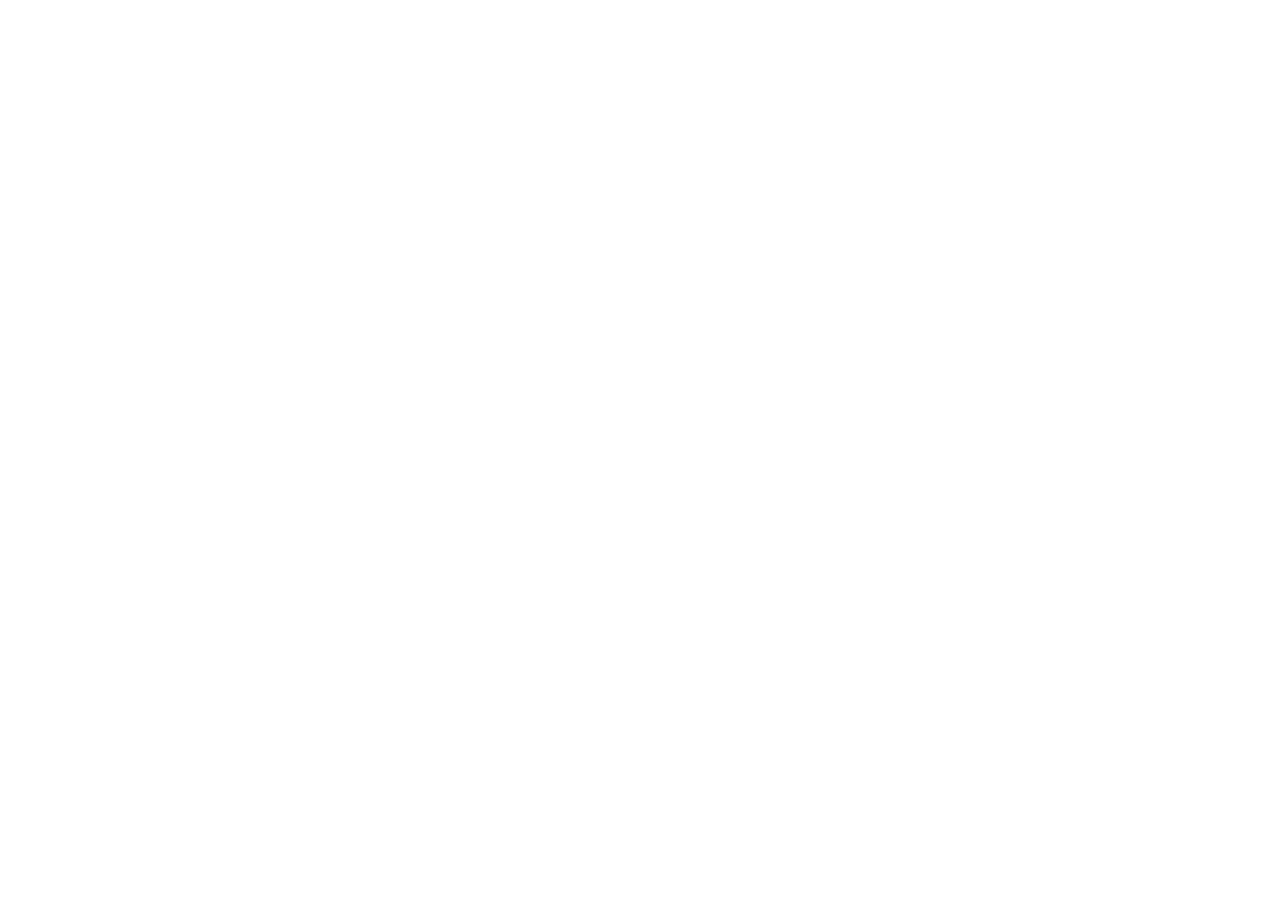
==== Eve/views/recuerdos.html @ e80e77b6 "Add files via upload" ====
<!DOCTYPE html>
<html lang="es">
<head>
    <meta charset="UTF-8">
    <meta name="viewport" content="width=device-width, initial-scale=1.0">
    <title>Recuerdos</title>
</head>
<body>

</body>
</html>
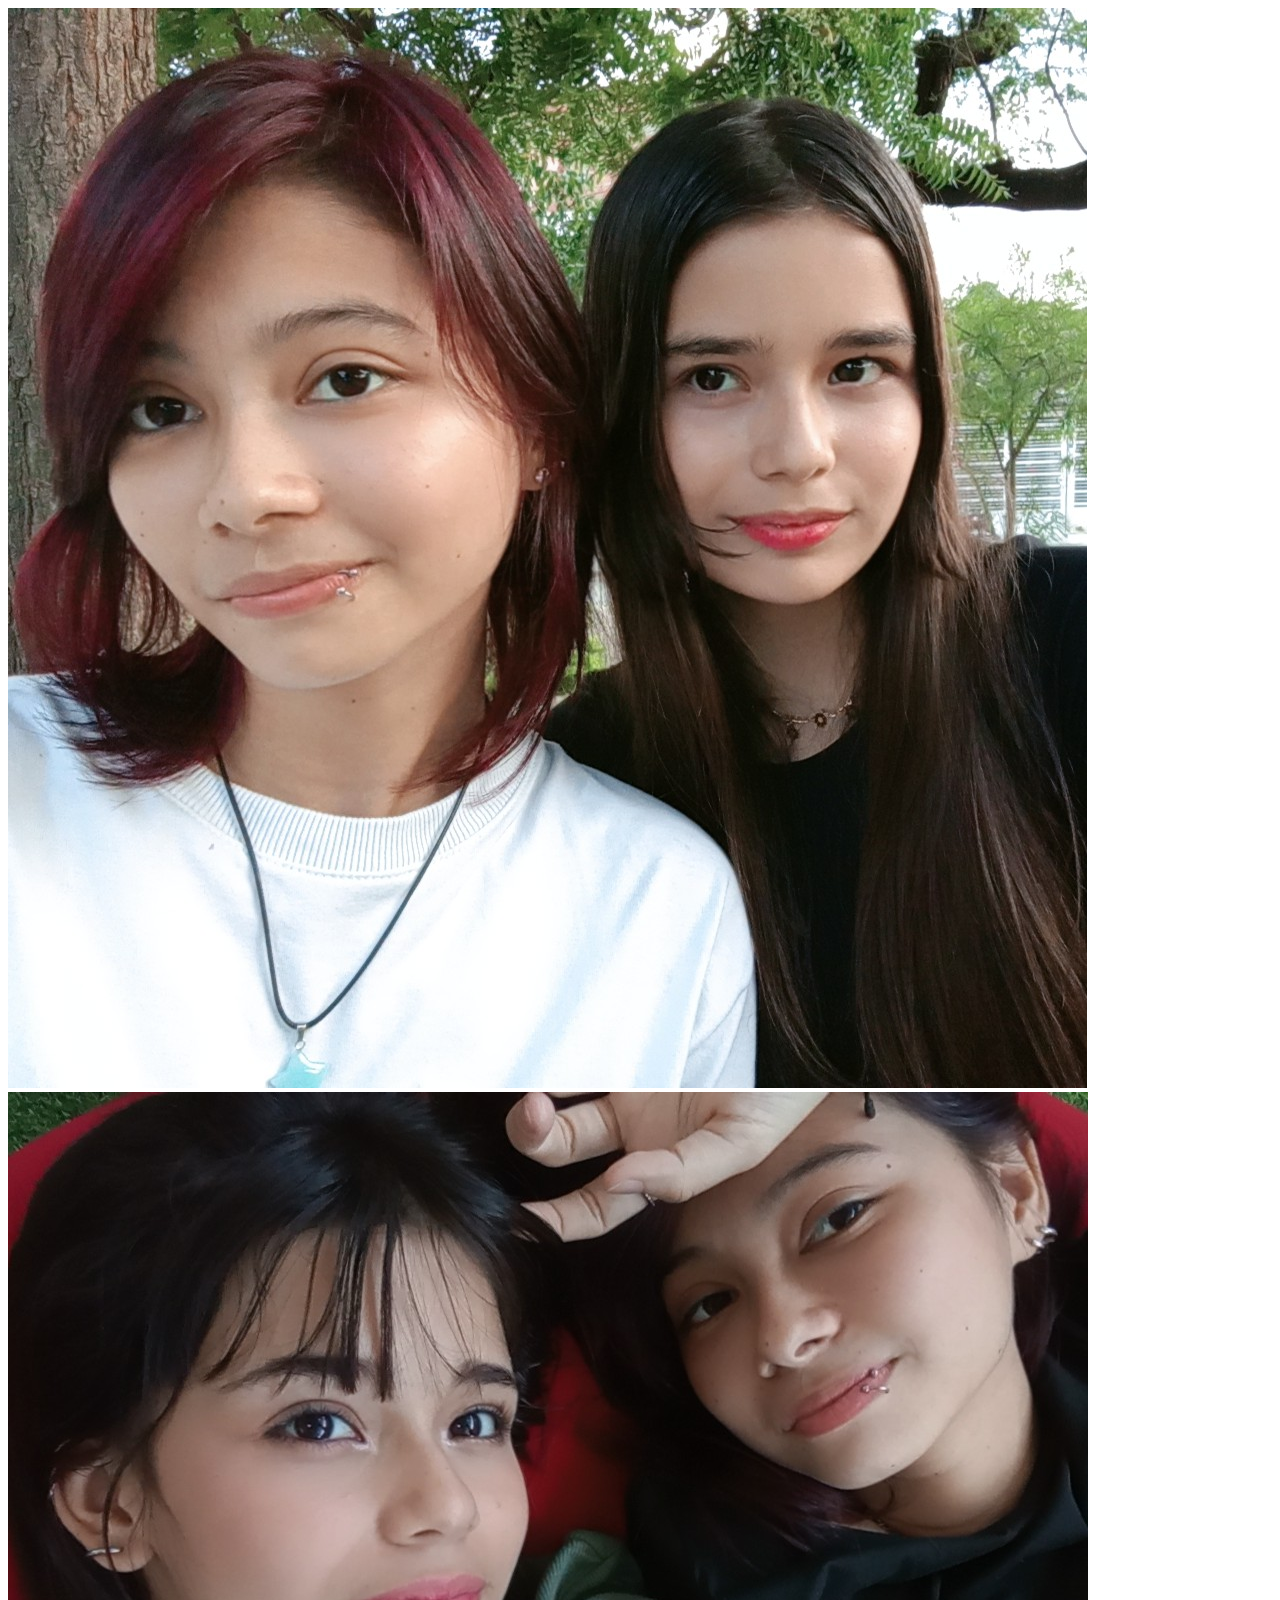
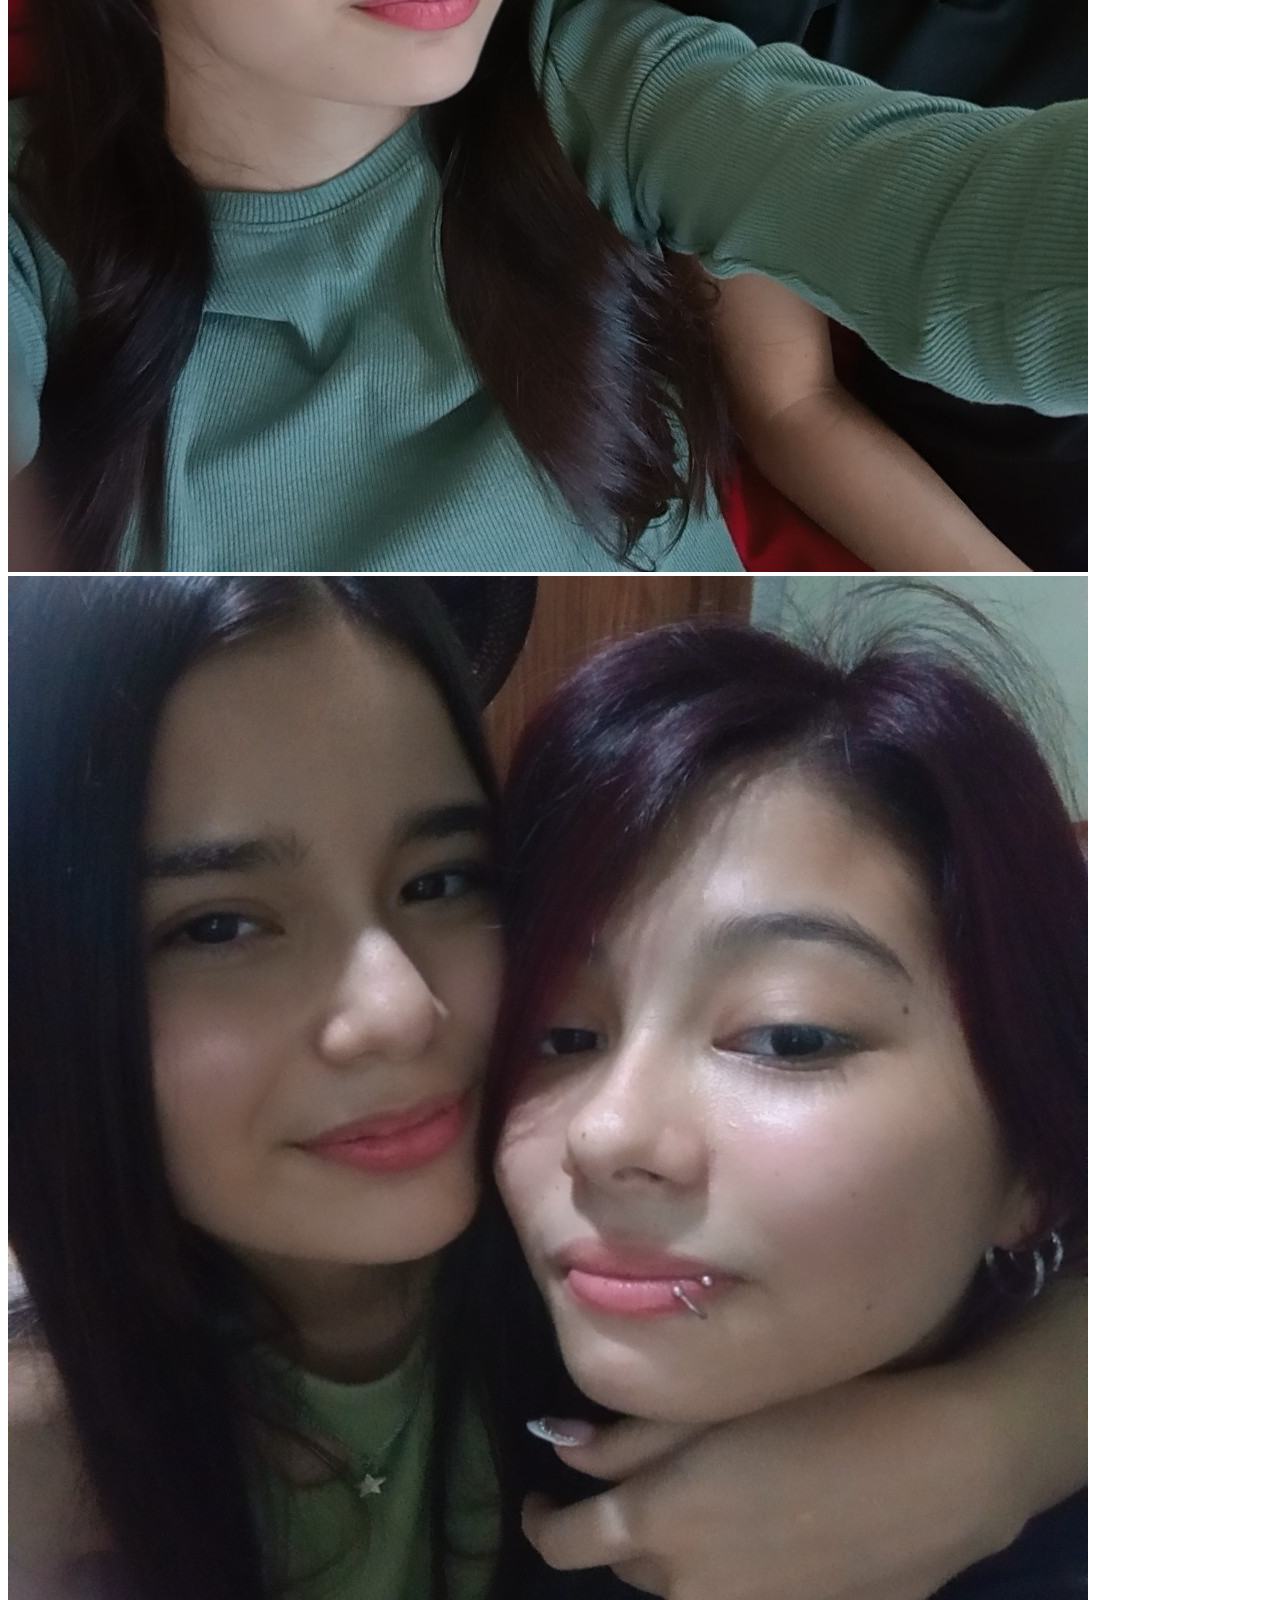
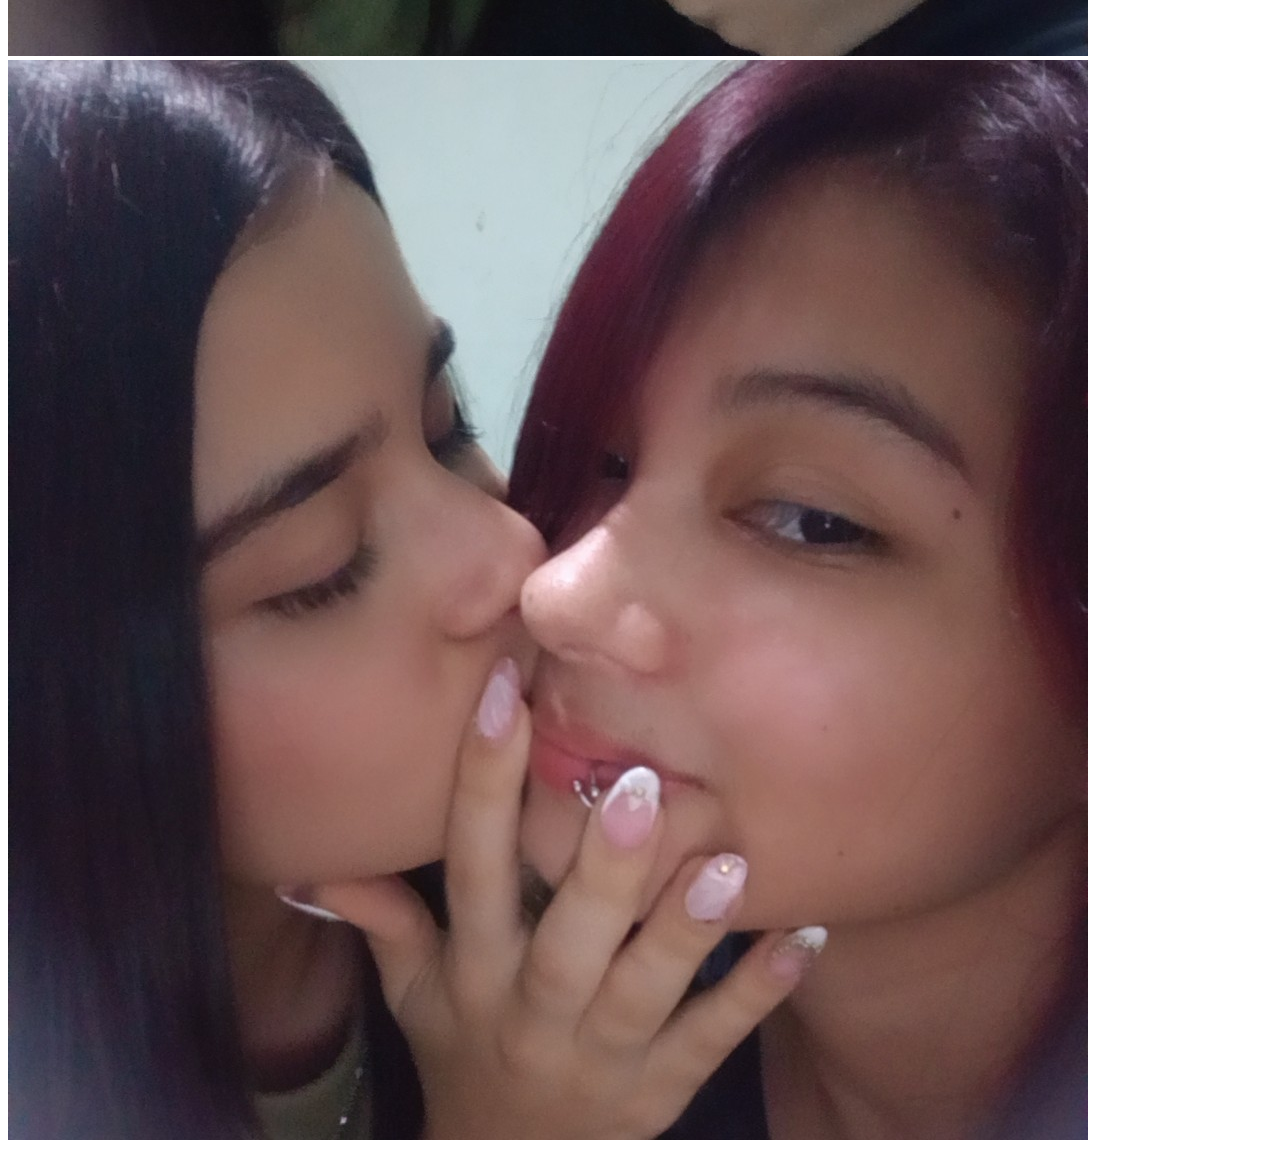
==== commit 43f12acf: "commit" ====
--- a/Eve/views/recuerdos.html
+++ b/Eve/views/recuerdos.html
@@ -7,5 +7,18 @@
 </head>
 <body>
 
+    <header>
+
+    </header>
+
+    <section>
+        <div class="imagenes">
+            <img src="../img/imagen1.jpeg" alt="imagen1">
+            <img src="../img/imagen2.jpeg" alt="imagen2">
+            <img src="../img/imagen3.jpeg" alt="imagen3">
+            <img src="../img/imagen4.jpeg" alt="imagen4">
+            
+        </div>
+    </section>
 </body>
 </html>
